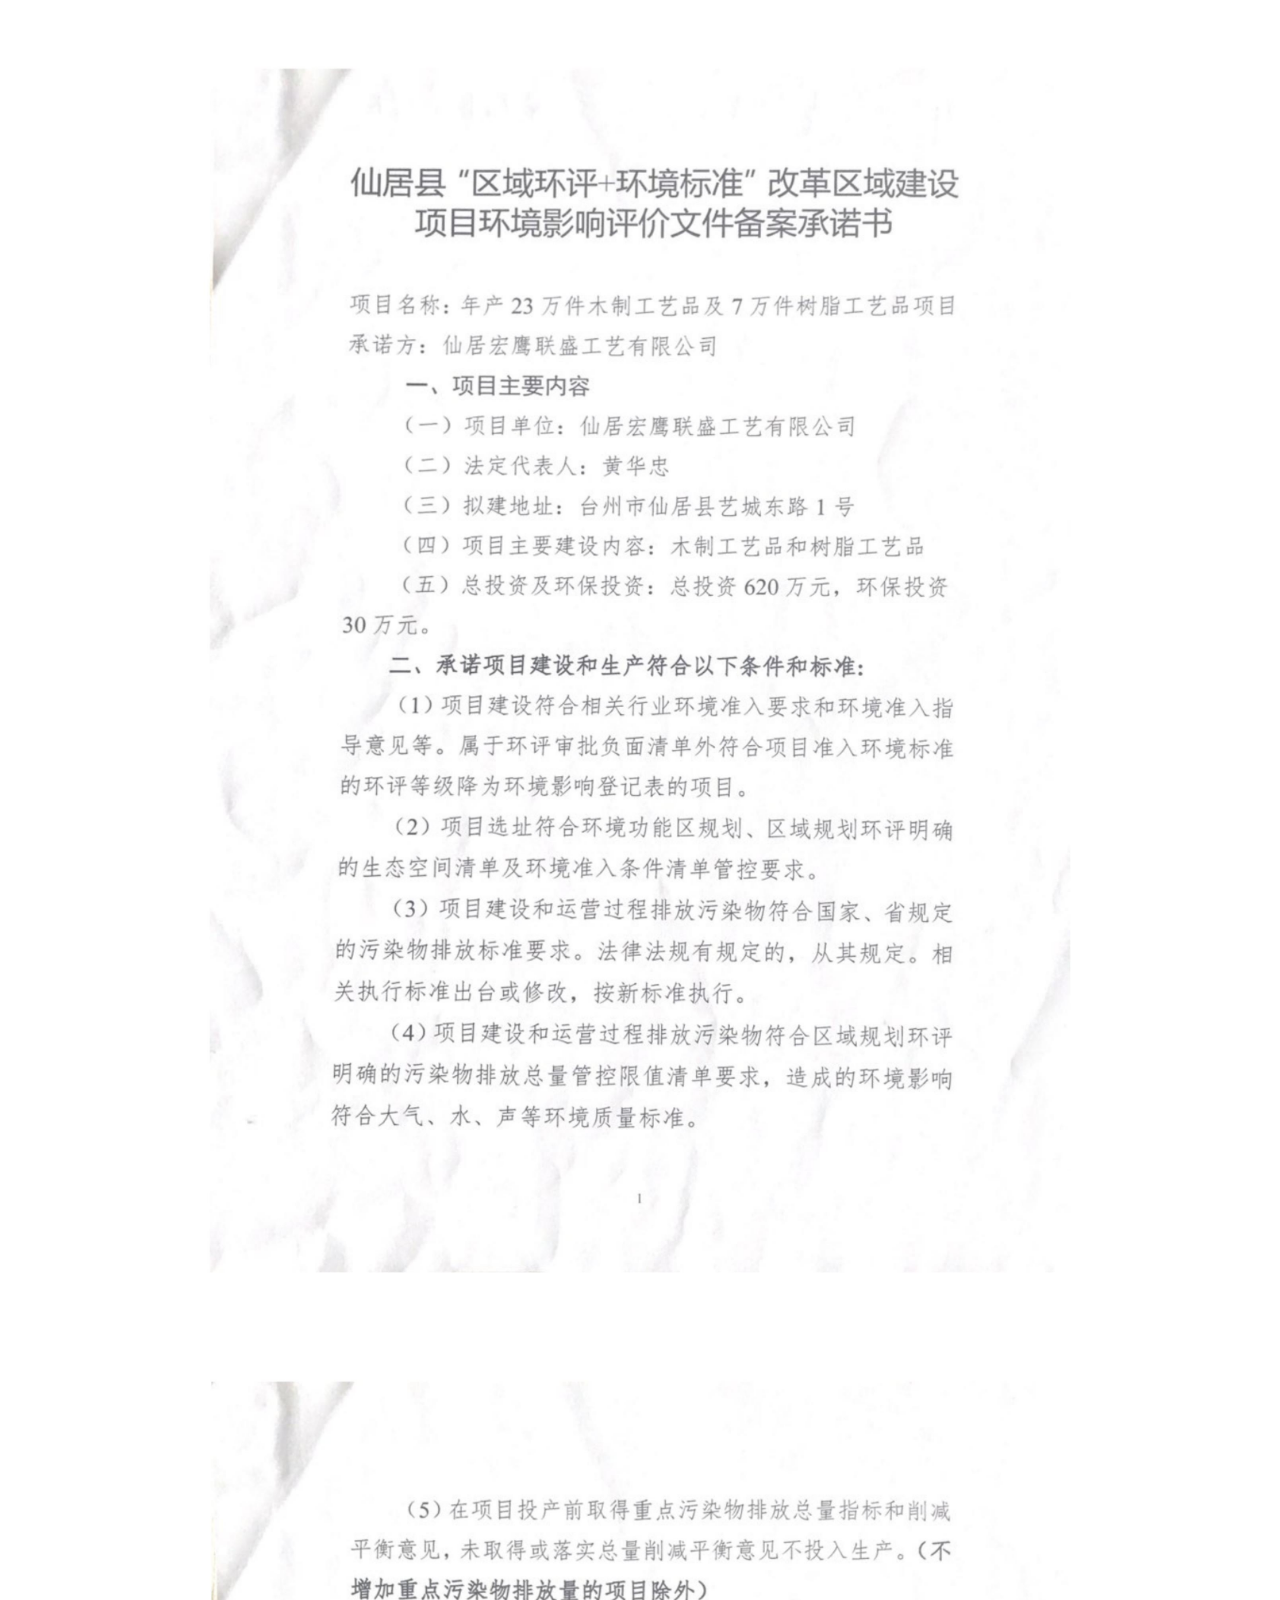
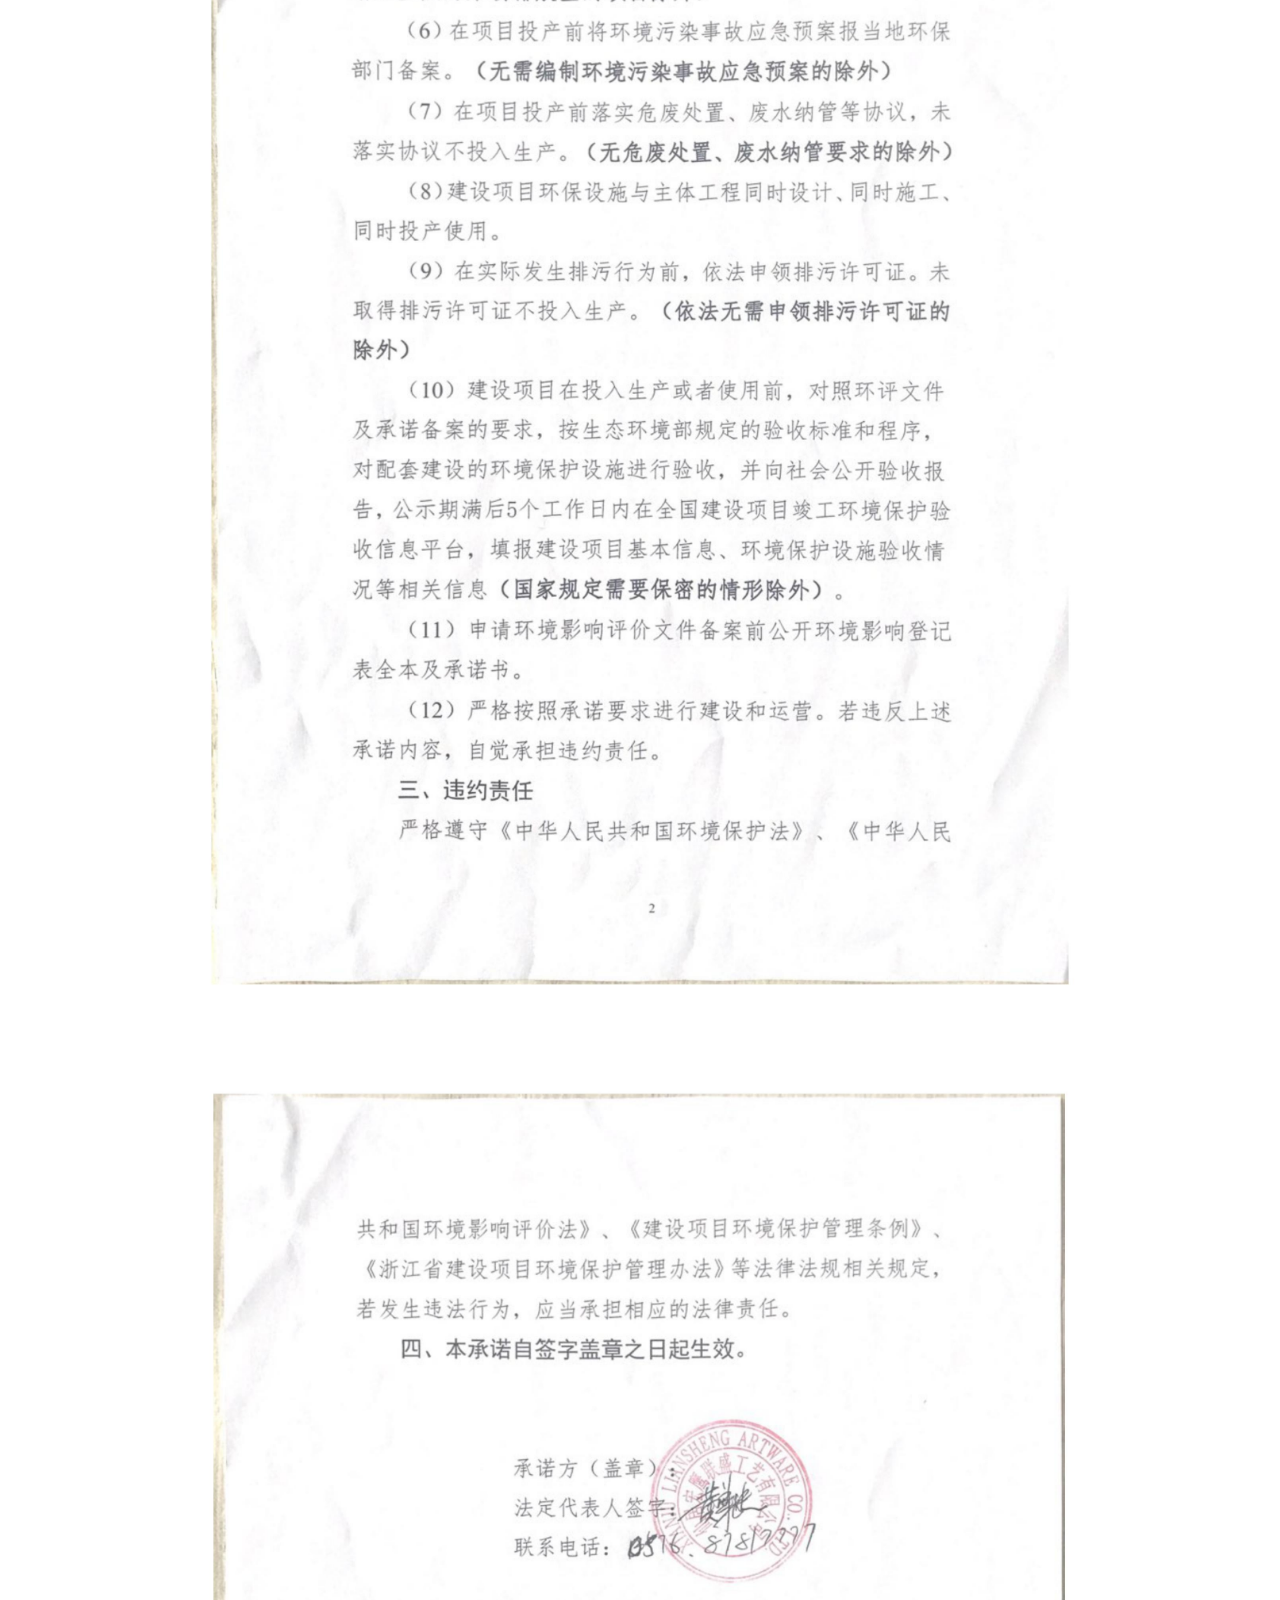
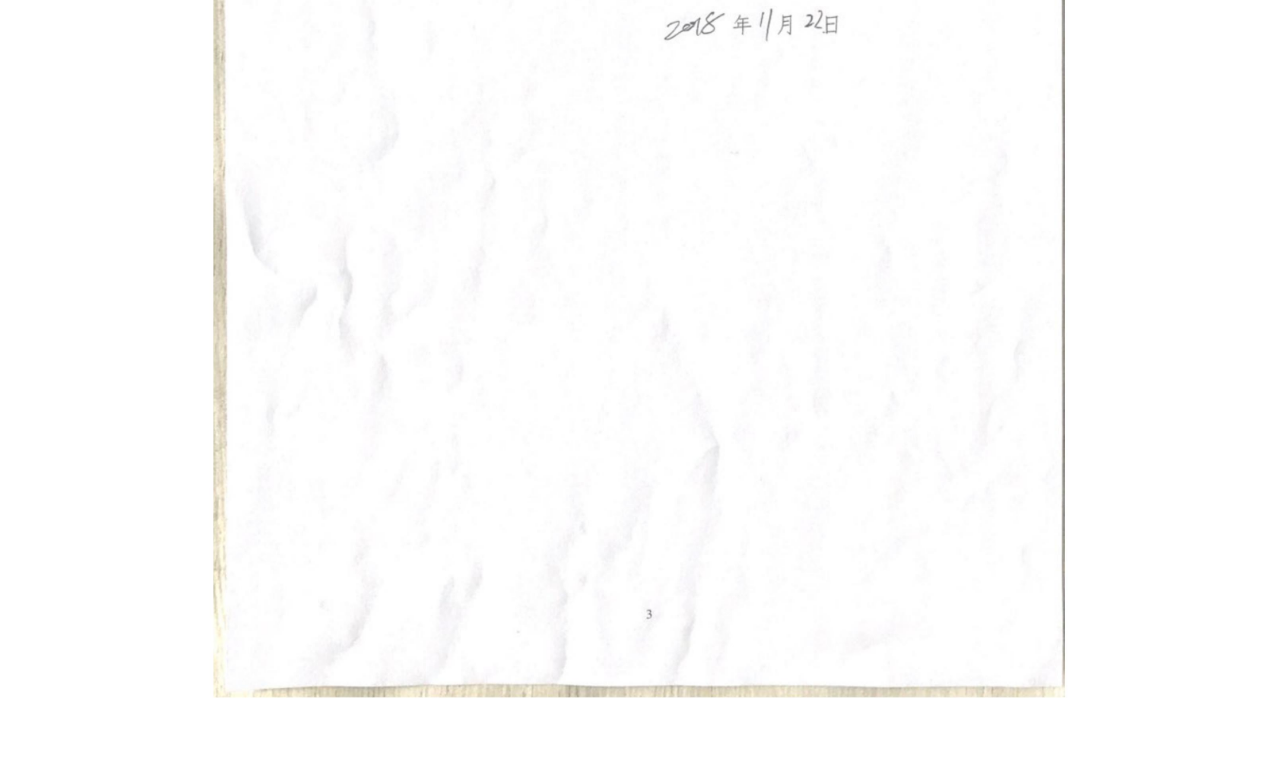
==== index.html @ f2339f03 "add doc2" ====
<!DOCTYPE html>
<html>
	<head>
  <meta charset="gb2312" />
	<title>
		
	</title>	
  </head>
<body>
<p align ="center">
	<img src='./image/0001.jpg'  width="80%" />
	<img src='./image/0002.jpg' width="80%"  />
	<img src='./image/0003.jpg' width="80%"  />
</p>
</body>
</html>
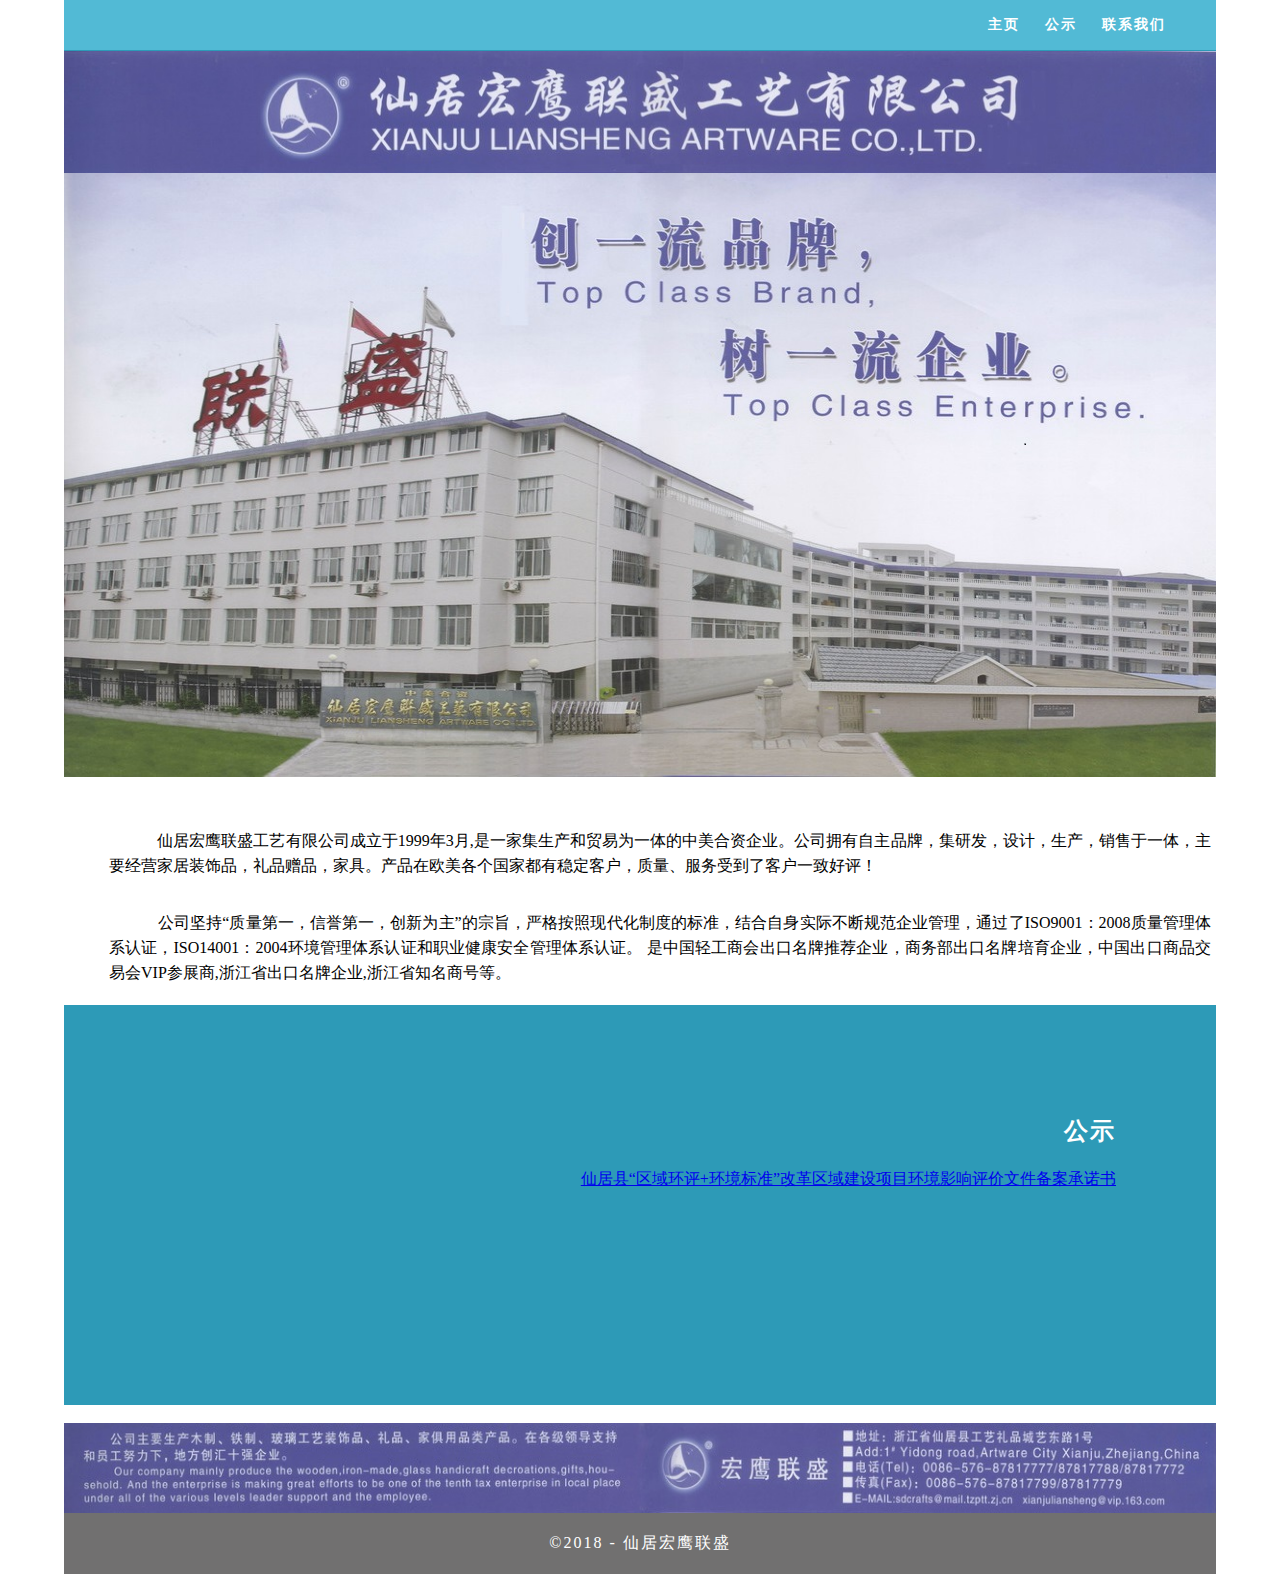
==== commit 47a4aa9f: "add more page2" ====
--- a/index.html
+++ b/index.html
@@ -1,16 +1,77 @@
-<!DOCTYPE html>
-<html>
-	<head>
-  <meta charset="gb2312" />
-	<title>
-		
-	</title>	
-  </head>
+<!doctype html>
+<html lang="en-US">
+<head>
+<meta charset="utf-8">
+<meta http-equiv="X-UA-Compatible" content="IE=edge">
+<meta name="viewport" content="width=device-width, initial-scale=1">
+<title>Light Theme</title>
+<link href="css/singlePageTemplate.css" rel="stylesheet" type="text/css">
+<!--The following script tag downloads a font from the Adobe Edge Web Fonts server for use within the web page. We recommend that you do not modify it.-->
+<script>var __adobewebfontsappname__="dreamweaver"</script>
+<script src="http://use.edgefonts.net/source-sans-pro:n2:default.js" type="text/javascript"></script>
+<!-- HTML5 shim and Respond.js for IE8 support of HTML5 elements and media queries -->
+<!-- WARNING: Respond.js doesn't work if you view the page via file:// -->
+<!--[if lt IE 9]>
+      <script src="https://oss.maxcdn.com/html5shiv/3.7.2/html5shiv.min.js"></script>
+      <script src="https://oss.maxcdn.com/respond/1.4.2/respond.min.js"></script>
+    <![endif]-->
+</head>
 <body>
-<p align ="center">
-	<img src='./image/0001.jpg'  width="80%" />
-	<img src='./image/0002.jpg' width="80%"  />
-	<img src='./image/0003.jpg' width="80%"  />
-</p>
+<!-- Main Container -->
+<div class="container"> 
+  <!-- Navigation -->
+ 
+  <header>
+    <h4 class="logo"></h4>
+    </a>
+    <nav>
+      <ul>
+        <li><a href="#hero">主页</a></li>
+        <li><a href="#gongshi">公示</a></li>
+        <li> <a href="#contact">联系我们</a></li>
+      </ul>
+    </nav>
+  </header>
+  
+  <!-- Hero Section -->
+  <section class="hero" id="hero">
+  <img src="image/title.jpg" width="100%" height="122" alt="" style="display: block"/>
+  <img src="image/factory.jpg" width="100%" height="604" alt=""/ style="display: block">
+   
+  </section>
+  <!-- About Section -->
+  <section class="about" id="about">
+  
+
+    <h2 class="hidden">About</h2>
+    <p class="text_row"> &nbsp &nbsp&nbsp &nbsp&nbsp &nbsp&nbsp &nbsp仙居宏鹰联盛工艺有限公司成立于1999年3月,是一家集生产和贸易为一体的中美合资企业。公司拥有自主品牌，集研发，设计，生产，销售于一体，主要经营家居装饰品，礼品赠品，家具。产品在欧美各个国家都有稳定客户，质量、服务受到了客户一致好评！</p>
+    
+    <p class="text_row"> &nbsp &nbsp&nbsp &nbsp&nbsp &nbsp&nbsp &nbsp公司坚持“质量第一，信誉第一，创新为主”的宗旨，严格按照现代化制度的标准，结合自身实际不断规范企业管理，通过了ISO9001：2008质量管理体系认证，ISO14001：2004环境管理体系认证和职业健康安全管理体系认证。 是中国轻工商会出口名牌推荐企业，商务部出口名牌培育企业，中国出口商品交易会VIP参展商,浙江省出口名牌企业,浙江省知名商号等。</p>
+    
+  </section>
+  <!-- Stats Gallery Section -->
+  
+  <!-- Parallax Section -->
+  <section class="banner" id="gongshi">
+    <h2 class="parallax">公示</h2>
+    <p class="parallax_description"><a href="xianjuenv.html">仙居县“区域环评+环境标准”改革区域建设项目环境影响评价文件备案承诺书</a></p>
+  </section>
+  <!-- More Info Section -->
+<!--  <footer>
+    <article class="footer_column">
+      
+    </article>
+    
+  </footer>-->
+  <br/>
+  <!-- Footer Section -->
+  <section class="footer_banner" id="contact" >
+  <img src="image/footer.jpg" width="100%" height="90" alt="" style="display: block" />
+   
+  </section>
+  <!-- Copyrights Section -->
+  <div class="copyright">&copy;2018 - <strong>仙居宏鹰联盛</strong></div>
+</div>
+<!-- Main Container Ends -->
 </body>
-</html>+</html>
--- a/css/singlePageTemplate.css
+++ b/css/singlePageTemplate.css
@@ -0,0 +1,490 @@
+@charset "UTF-8";
+/* Body */
+body {
+	font-family: source-sans-pro;
+	/*background-color: #f2f2f2;*/
+	margin-top: 0px;
+	margin-right: 0px;
+	margin-bottom: 0px;
+	margin-left: 0px;
+	font-style: normal;
+	font-weight: 200;
+}
+/* Container */
+.container {
+	width: 90%;
+	margin-left: auto;
+	margin-right: auto;
+	height: 1000px;
+	background-color: #FFFFFF;
+}
+/* Navigation */
+header {
+	width: 100%;
+	height: 5%;
+	background-color: #52bad5;
+	border-bottom: 1px solid #2C9AB7;
+	
+}
+.logo {
+	color: #fff;
+	font-weight: bold;
+	text-align: undefined;
+	width: 10%;
+	float: left;
+	margin-top: 15px;
+	margin-left: 25px;
+	letter-spacing: 4px;
+}
+nav {
+	float: right;
+	width: 50%;
+	text-align: right;
+	margin-right: 25px;
+}
+header nav ul {
+	list-style: none;
+	float: right;
+}
+nav ul li {
+	float: left;
+	color: #FFFFFF;
+	font-size: 14px;
+	text-align: left;
+	margin-right: 25px;
+	letter-spacing: 2px;
+	font-weight: bold;
+	transition: all 0.3s linear;
+}
+ul li a {
+	color: #FFFFFF;
+	text-decoration: none;
+}
+ul li:hover a {
+	color: #2C9AB7;
+}
+.hero_header {
+	color: #FFFFFF;
+	text-align: center;
+	margin-top: 0px;
+	margin-right: 0px;
+	margin-bottom: 0px;
+	margin-left: 0px;
+	letter-spacing: 4px;
+}
+/* Hero Section */
+.hero {
+	background-color: #B3B3B3;
+	padding-top: 0px;
+	padding-bottom: 0px;
+}
+.light {
+	font-weight: bold;
+	color: #717070;
+}
+.tagline {
+	text-align: center;
+	color: #FFFFFF;
+	margin-top: 4px;
+	font-weight: lighter;
+	text-transform: uppercase;
+	letter-spacing: 1px;
+}
+/* About Section */
+.text_column {
+	width: 29%;
+	text-align: justify;
+	font-weight: lighter;
+	line-height: 25px;
+	float: left;
+	padding-left: 20px;
+	padding-right: 20px;
+	color: #A3A3A3;
+}
+.text_row {
+	width: 100%;
+	text-align: justify;
+	font-weight: lighter;
+	line-height: 25px;
+	float: left;
+	padding-left: 20px;
+	padding-right: 20px;
+	
+}
+.about {
+	padding-left: 25px;
+	padding-right: 25px;
+	padding-top: 35px;
+	display: inline-block;
+	background-color: #FFFFFF;
+	margin-top: 0px;
+}
+/* Stats Gallery */
+.stats {
+	color: #717070;
+	margin-bottom: 5px;
+}
+.gallery {
+	clear: both;
+	display: inline-block;
+	width: 100%;
+	background-color: #FFFFFF;
+	/* [disabled]min-width: 400px;
+*/
+	padding-bottom: 35px;
+	padding-top: 0px;
+	margin-top: -5px;
+	margin-bottom: 0px;
+}
+.thumbnail {
+	width: 25%;
+	text-align: center;
+	float: left;
+	margin-top: 35px;
+}
+.gallery .thumbnail h4 {
+	margin-top: 5px;
+	margin-right: 5px;
+	margin-bottom: 5px;
+	margin-left: 5px;
+	color: #52BAD5;
+}
+.gallery .thumbnail p {
+	margin-top: 0px;
+	margin-right: 0px;
+	margin-bottom: 0px;
+	margin-left: 0px;
+	color: #A3A3A3;
+}
+/* Parallax Section */
+.banner {
+	background-color: #2D9AB7;
+	background-image: url(../images/parallax.png);
+	height: 400px;
+	background-attachment: fixed;
+	background-size: cover;
+	background-repeat: no-repeat;
+}
+.parallax {
+	color: #FFFFFF;
+	text-align: right;
+	padding-right: 100px;
+	padding-top: 110px;
+	letter-spacing: 2px;
+	margin-top: 0px;
+}
+.parallax_description {
+	color: #FFFFFF;
+	text-align: right;
+	padding-right: 100px;
+	width: 80%;
+	float: right;
+	font-weight: lighter;
+	line-height: 23px;
+	margin-top: 0px;
+	margin-right: 0px;
+	margin-bottom: 0px;
+	margin-left: 0px;
+}
+/* More info */
+footer {
+	background-color: #FFFFFF;
+	padding-bottom: 35px;
+}
+.footer_column {
+	width: 50%;
+	text-align: center;
+	padding-top: 30px;
+	float: left;
+}
+footer .footer_column h3 {
+	color: #B3B3B3;
+	text-align: center;
+}
+footer .footer_column p {
+	color: #717070;
+	background-color: #FFFFFF;
+}
+.cards {
+	width: 100%;
+	height: auto;
+	max-width: 400px;
+	max-height: 200px;
+}
+footer .footer_column p {
+	padding-left: 30px;
+	padding-right: 30px;
+	text-align: justify;
+	line-height: 25px;
+	font-weight: lighter;
+	margin-left: 20px;
+	margin-right: 20px;
+}
+.button {
+	width: 200px;
+	margin-top: 40px;
+	margin-right: auto;
+	margin-bottom: auto;
+	margin-left: auto;
+	padding-top: 20px;
+	padding-right: 10px;
+	padding-bottom: 20px;
+	padding-left: 10px;
+	text-align: center;
+	vertical-align: middle;
+	border-radius: 0px;
+	text-transform: uppercase;
+	font-weight: bold;
+	letter-spacing: 2px;
+	border: 3px solid #FFFFFF;
+	color: #FFFFFF;
+	transition: all 0.3s linear;
+}
+.button:hover {
+	background-color: #FEFEFE;
+	color: #C4C4C4;
+	cursor: pointer;
+}
+.copyright {
+	text-align: center;
+	padding-top: 20px;
+	padding-bottom: 20px;
+	background-color: #717070;
+	color: #FFFFFF;
+	text-transform: uppercase;
+	font-weight: lighter;
+	letter-spacing: 2px;
+	border-top-width: 2px;
+}
+.footer_banner {
+	background-color: #B3B3B3;
+	padding-top: 0px;
+	padding-bottom: 0px;
+	margin-bottom: 0px;
+	/*background-image: url(../images/pattern.png);
+	background-repeat: repeat;*/
+}
+footer {
+	display: inline-block;
+}
+.hidden {
+	display: none;
+}
+
+/* Mobile */
+@media (max-width: 320px) {
+.logo {
+	width: 100%;
+	text-align: center;
+	margin-top: 13px;
+	margin-right: 0px;
+	margin-bottom: 0px;
+	margin-left: 0px;
+}
+.container header nav {
+	margin-top: 0px;
+	margin-right: 0px;
+	margin-bottom: 0px;
+	margin-left: 0px;
+	width: 100%;
+	float: none;
+	display: none;
+}
+header nav ul {
+}
+nav ul li {
+	margin-top: 0px;
+	margin-right: 0px;
+	margin-bottom: 0px;
+	margin-left: 0px;
+	width: 100%;
+	text-align: center;
+}
+.text_column {
+	width: 100%;
+	text-align: justify;
+	padding-top: 0px;
+	padding-right: 0px;
+	padding-bottom: 0px;
+	padding-left: 0px;
+}
+.thumbnail {
+	width: 100%;
+}
+.footer_column {
+	width: 100%;
+	margin-top: 0px;
+}
+.parallax {
+	text-align: center;
+	margin-top: 0px;
+	margin-right: 0px;
+	margin-bottom: 0px;
+	margin-left: 0px;
+	padding-top: 40%;
+	padding-right: 0px;
+	padding-bottom: 0px;
+	padding-left: 0px;
+	width: 100%;
+	font-size: 18px;
+}
+.parallax_description {
+	padding-top: 0px;
+	padding-right: 0px;
+	padding-bottom: 0px;
+	padding-left: 0px;
+	width: 90%;
+	margin-top: 25px;
+	margin-right: 0px;
+	margin-bottom: 0px;
+	margin-left: 12px;
+	float: none;
+	text-align: center;
+}
+.banner {
+	background-color: #2D9AB7;
+	background-image: none;
+}
+.tagline {
+	margin-top: 20px;
+	line-height: 22px;
+}
+.hero_header {
+	padding-left: 10px;
+	padding-right: 10px;
+	line-height: 22px;
+	text-align: center;
+}
+}
+
+/* Small Tablets */
+@media (min-width: 321px)and (max-width: 767px) {
+.logo {
+	width: 100%;
+	text-align: center;
+	margin-top: 13px;
+	margin-right: 0px;
+	margin-bottom: 0px;
+	margin-left: 0px;
+	color: #043745;
+}
+.container header nav {
+	margin-top: 0px;
+	margin-right: 0px;
+	margin-bottom: 0px;
+	margin-left: 0px;
+	width: 100%;
+	float: none;
+	overflow: auto;
+	display: inline-block;
+	background: #52bad5;
+}
+header nav ul {
+	padding: 0px;
+	float: none;
+}
+nav ul li {
+	margin-top: 0px;
+	margin-right: 0px;
+	margin-bottom: 0px;
+	margin-left: 0px;
+	width: 100%;
+	text-align: center;
+	padding-top: 8px;
+	padding-bottom: 8px;
+}
+.text_column {
+	width: 100%;
+	text-align: left;
+	padding-top: 0px;
+	padding-right: 0px;
+	padding-bottom: 0px;
+	padding-left: 0px;
+}
+.thumbnail {
+	width: 100%;
+}
+.footer_column {
+	width: 100%;
+	margin-top: 0px;
+}
+.parallax {
+	text-align: center;
+	margin-top: 0px;
+	margin-right: 0px;
+	margin-bottom: 0px;
+	margin-left: 0px;
+	padding-top: 40%;
+	padding-right: 0px;
+	padding-bottom: 0px;
+	padding-left: 0px;
+	width: 100%;
+	font-size: 18px;
+}
+.parallax_description {
+	padding-top: 0px;
+	padding-right: 0px;
+	padding-bottom: 0px;
+	padding-left: 0px;
+	margin-top: 30%;
+	margin-right: 0px;
+	margin-bottom: 0px;
+	margin-left: 0px;
+	float: none;
+	width: 100%;
+	text-align: center;
+}
+.thumbnail {
+	width: 50%;
+}
+.parallax {
+	margin-top: 0px;
+	margin-right: 0px;
+	margin-bottom: 0px;
+	margin-left: 0px;
+	padding-right: 0px;
+	padding-bottom: 0px;
+	padding-left: 0px;
+	padding-top: 20%;
+}
+.parallax_description {
+	margin-top: 0px;
+	margin-right: 0px;
+	margin-bottom: 0px;
+	margin-left: 0px;
+	width: 100%;
+	padding-top: 30px;
+}
+.banner {
+	padding-left: 20px;
+	padding-right: 20px;
+}
+.footer_column {
+	width: 100%;
+}
+}
+
+/* Small Desktops */
+@media (min-width: 768px) and (max-width: 1096px) {
+.text_column {
+	width: 100%;
+}
+.thumbnail {
+	width: 50%;
+}
+.text_column {
+	width: 100%;
+	margin-top: 0px;
+	margin-right: 0px;
+	margin-bottom: 0px;
+	margin-left: 0px;
+	padding-top: 0px;
+	padding-right: 0px;
+	padding-bottom: 0px;
+	padding-left: 0px;
+}
+.banner {
+	margin-top: 0px;
+	padding-top: 0px;
+}
+}
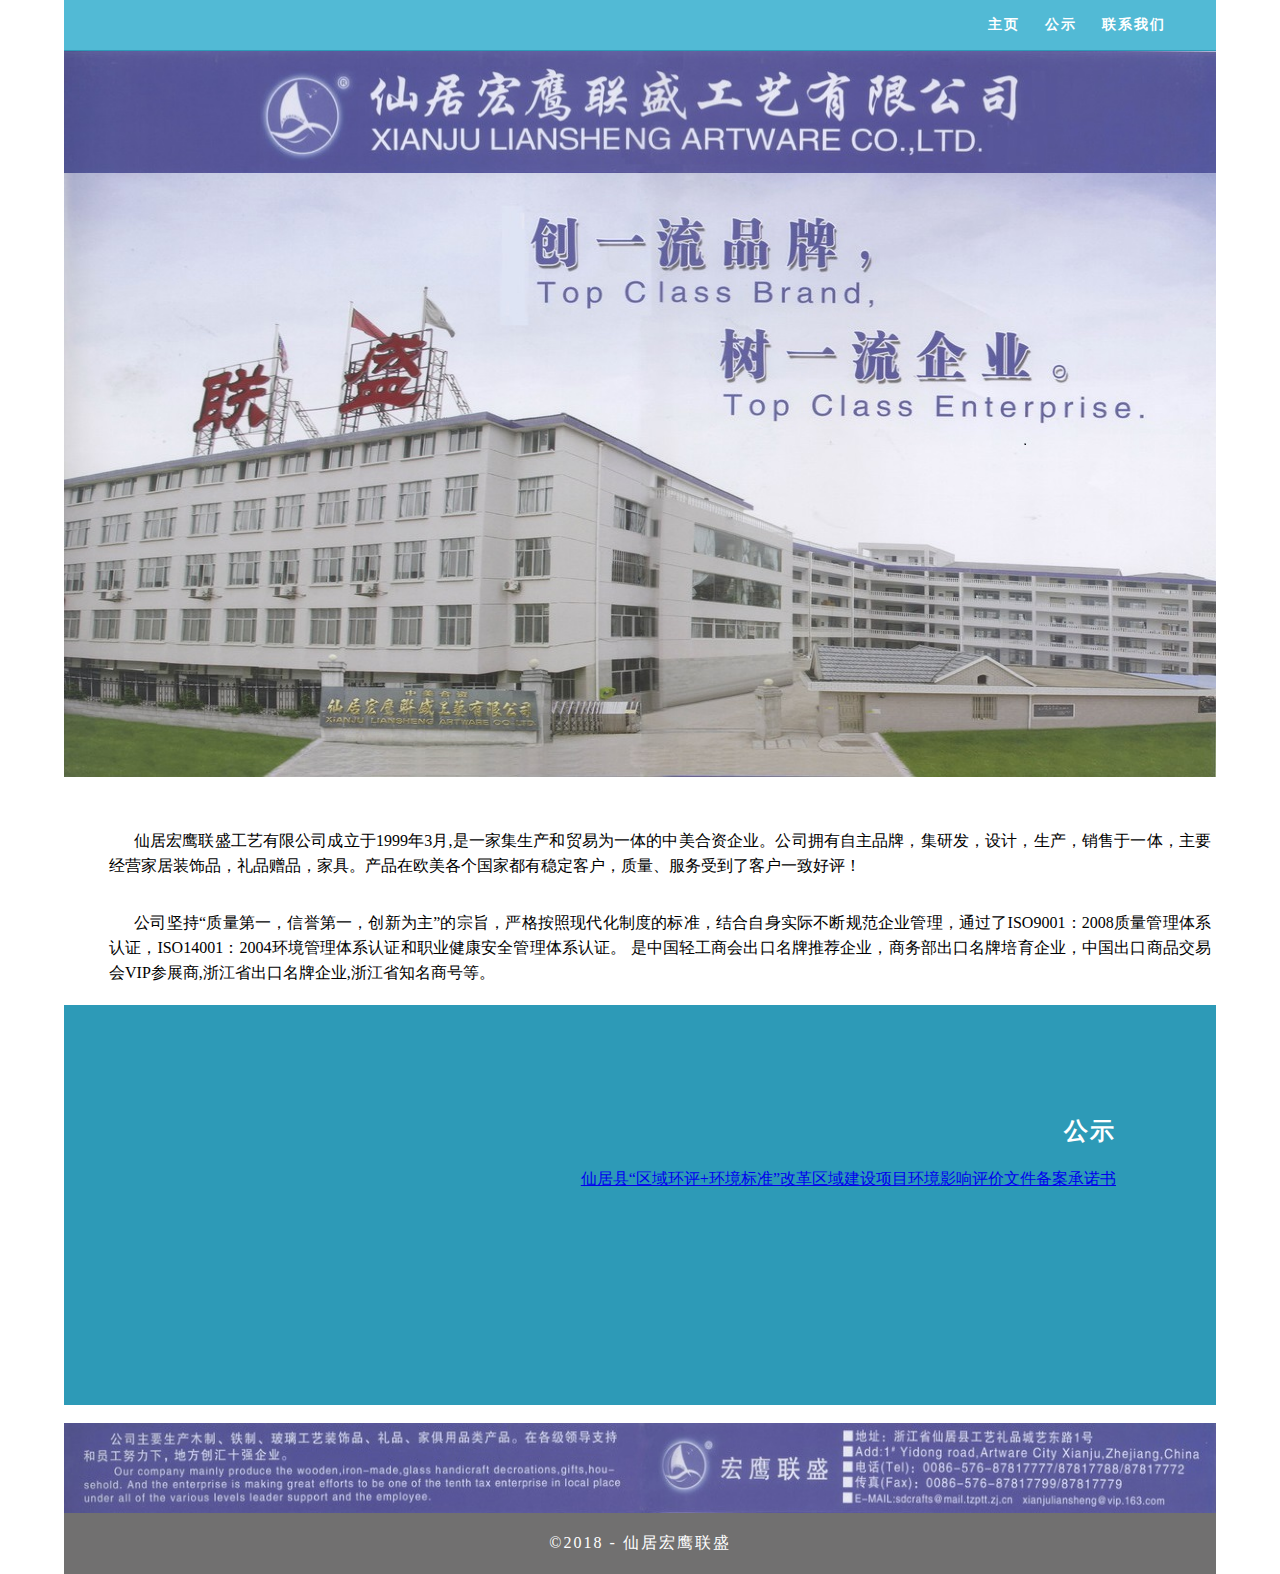
==== commit ad20f328: "Update index.html" ====
--- a/index.html
+++ b/index.html
@@ -44,9 +44,9 @@
   
 
     <h2 class="hidden">About</h2>
-    <p class="text_row"> &nbsp &nbsp&nbsp &nbsp&nbsp &nbsp&nbsp &nbsp仙居宏鹰联盛工艺有限公司成立于1999年3月,是一家集生产和贸易为一体的中美合资企业。公司拥有自主品牌，集研发，设计，生产，销售于一体，主要经营家居装饰品，礼品赠品，家具。产品在欧美各个国家都有稳定客户，质量、服务受到了客户一致好评！</p>
+    <p class="text_row"> &nbsp &nbsp&nbsp &nbsp仙居宏鹰联盛工艺有限公司成立于1999年3月,是一家集生产和贸易为一体的中美合资企业。公司拥有自主品牌，集研发，设计，生产，销售于一体，主要经营家居装饰品，礼品赠品，家具。产品在欧美各个国家都有稳定客户，质量、服务受到了客户一致好评！</p>
     
-    <p class="text_row"> &nbsp &nbsp&nbsp &nbsp&nbsp &nbsp&nbsp &nbsp公司坚持“质量第一，信誉第一，创新为主”的宗旨，严格按照现代化制度的标准，结合自身实际不断规范企业管理，通过了ISO9001：2008质量管理体系认证，ISO14001：2004环境管理体系认证和职业健康安全管理体系认证。 是中国轻工商会出口名牌推荐企业，商务部出口名牌培育企业，中国出口商品交易会VIP参展商,浙江省出口名牌企业,浙江省知名商号等。</p>
+    <p class="text_row"> &nbsp &nbsp&nbsp &nbsp公司坚持“质量第一，信誉第一，创新为主”的宗旨，严格按照现代化制度的标准，结合自身实际不断规范企业管理，通过了ISO9001：2008质量管理体系认证，ISO14001：2004环境管理体系认证和职业健康安全管理体系认证。 是中国轻工商会出口名牌推荐企业，商务部出口名牌培育企业，中国出口商品交易会VIP参展商,浙江省出口名牌企业,浙江省知名商号等。</p>
     
   </section>
   <!-- Stats Gallery Section -->
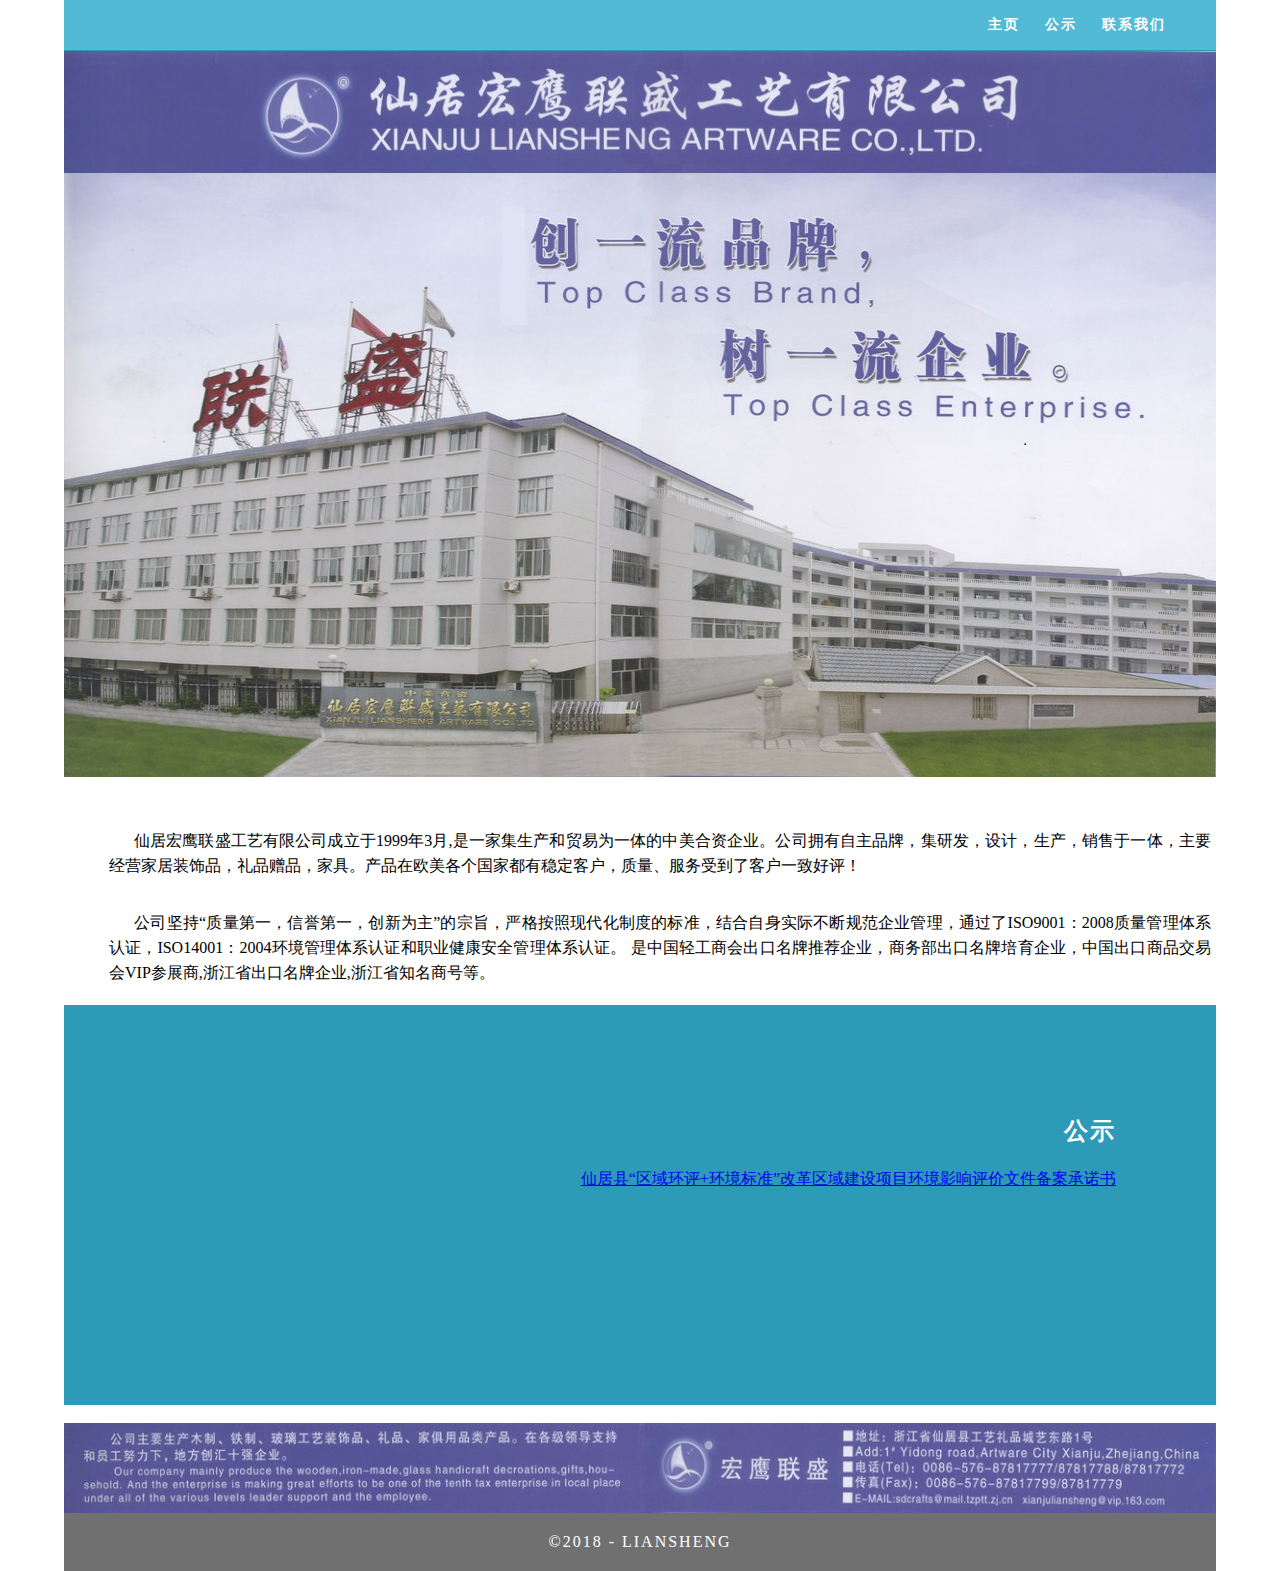
==== commit e5889785: "Update index.html" ====
--- a/index.html
+++ b/index.html
@@ -4,7 +4,7 @@
 <meta charset="utf-8">
 <meta http-equiv="X-UA-Compatible" content="IE=edge">
 <meta name="viewport" content="width=device-width, initial-scale=1">
-<title>Light Theme</title>
+<title>Lian Sheng</title>
 <link href="css/singlePageTemplate.css" rel="stylesheet" type="text/css">
 <!--The following script tag downloads a font from the Adobe Edge Web Fonts server for use within the web page. We recommend that you do not modify it.-->
 <script>var __adobewebfontsappname__="dreamweaver"</script>
@@ -70,7 +70,7 @@
    
   </section>
   <!-- Copyrights Section -->
-  <div class="copyright">&copy;2018 - <strong>仙居宏鹰联盛</strong></div>
+  <div class="copyright">&copy;2018 - <strong>LIANSHENG</strong></div>
 </div>
 <!-- Main Container Ends -->
 </body>
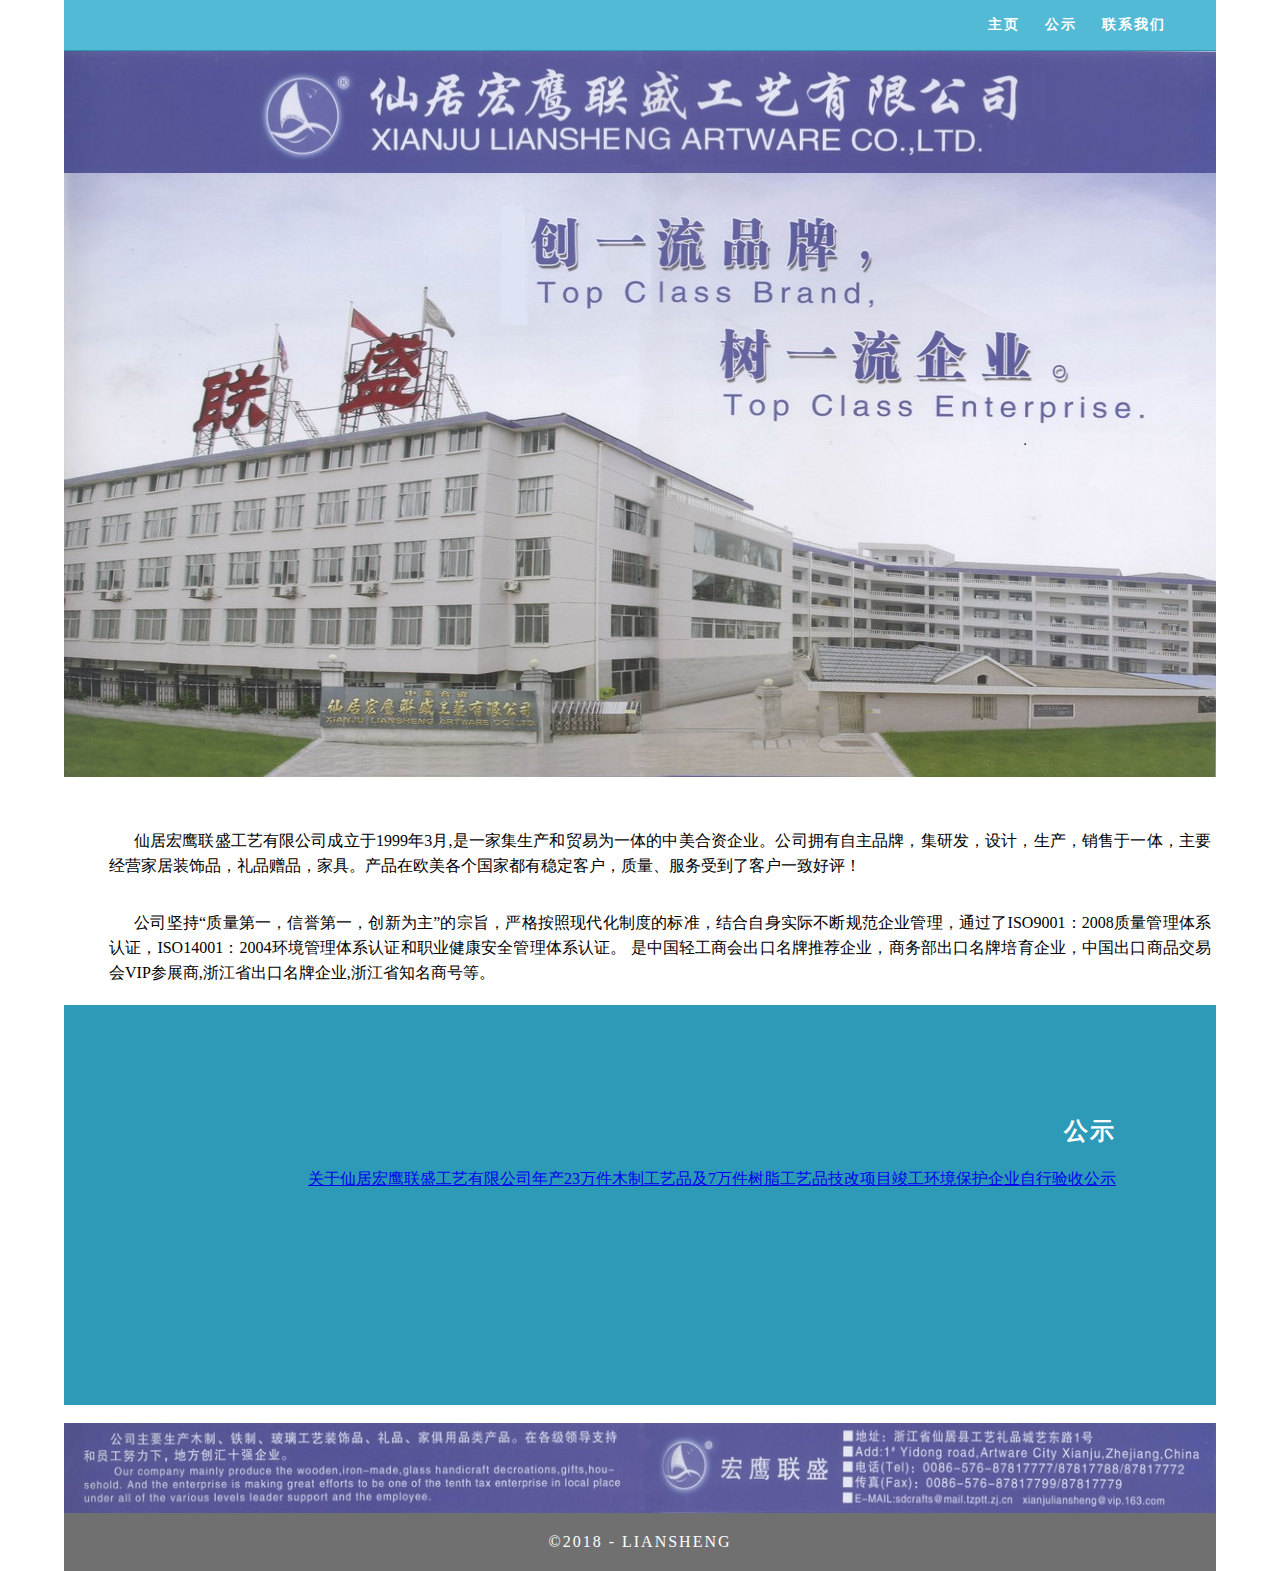
==== commit 3bdcdbbe: "增加2021环评" ====
--- a/index.html
+++ b/index.html
@@ -54,7 +54,7 @@
   <!-- Parallax Section -->
   <section class="banner" id="gongshi">
     <h2 class="parallax">公示</h2>
-    <p class="parallax_description"><a href="xianjuenv.html">仙居县“区域环评+环境标准”改革区域建设项目环境影响评价文件备案承诺书</a></p>
+    <p class="parallax_description"><a href="liansheng/xianjuenv2021.html">关于仙居宏鹰联盛工艺有限公司年产23万件木制工艺品及7万件树脂工艺品技改项目竣工环境保护企业自行验收公示</a></p>
   </section>
   <!-- More Info Section -->
 <!--  <footer>
